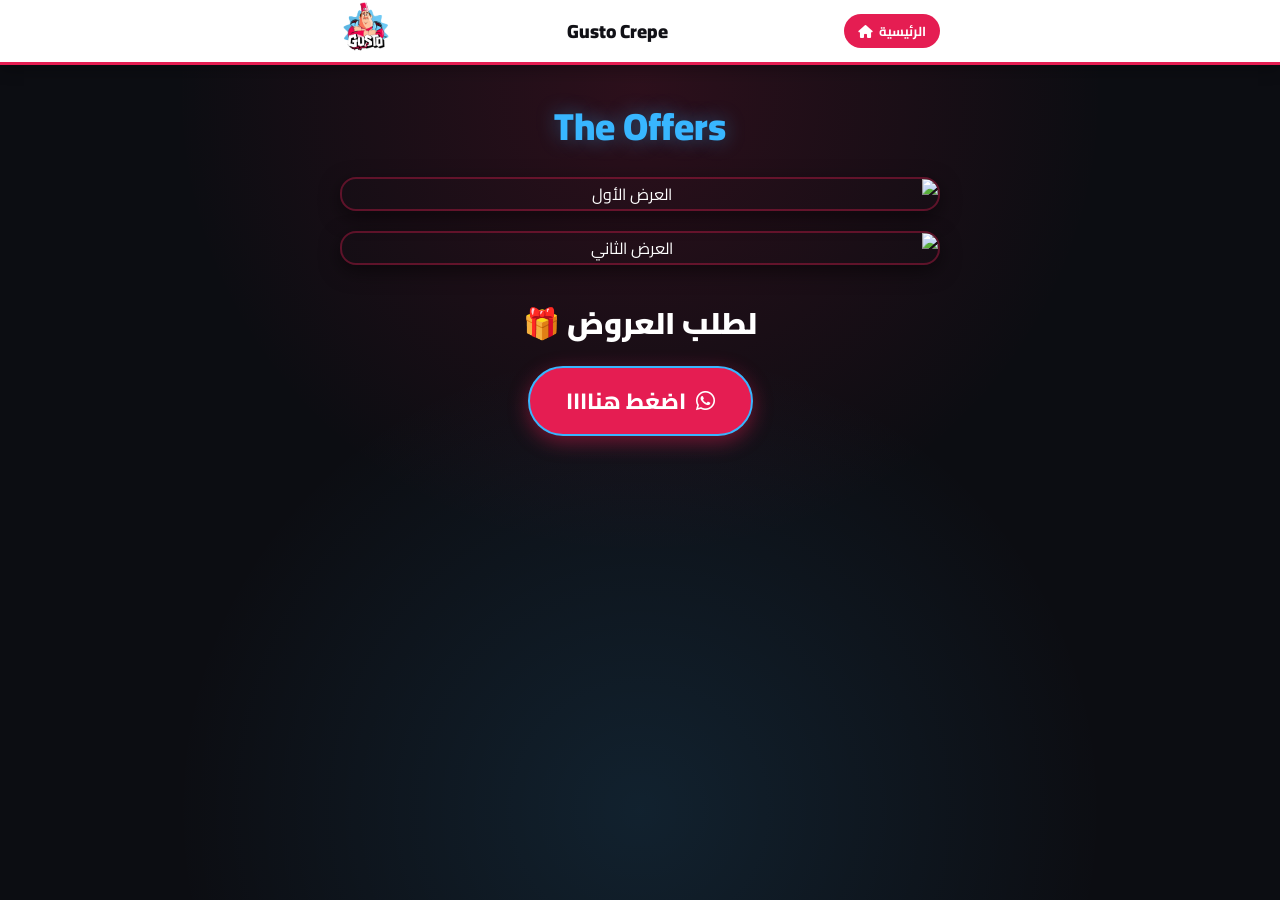
==== offers/offers.html @ 1cc4b359 "first commit - Gusto Crepe website and menu" ====
<!DOCTYPE html>
<html lang="ar">
  <head>
    <meta charset="UTF-8" />
    <meta name="viewport" content="width=device-width, initial-scale=1.0" />
    <title>Gusto Crepe >> Offers</title>

    <link rel="icon" type="image/png" href="../image/logo.png" />
    <link rel="stylesheet" href="https://cdnjs.cloudflare.com/ajax/libs/font-awesome/6.5.1/css/all.min.css" />
    <link rel="stylesheet" href="offers.css" />
    <link rel="stylesheet" href="nornalize.css" />

    <!-- Google Fonts: Cairo -->
    <link href="https://fonts.googleapis.com/css2?family=Cairo:wght@400;700;900&display=swap" rel="stylesheet" />
  </head>
  <body>
    <!--start header-->
    <!--start header-->
    <!--start header-->
    <div class="header">
      <div class="container">
        <div class="logo">
          <a href="../index.html"><img src="../image/logo.png" alt="Gusto Crepe Logo" /></a>
        </div>
        <div class="name">
          <h1><span>Gusto Crepe</span></h1>
        </div>
        <a href="../index.html" class="btn-back-home">
          <i class="fa-solid fa-house"></i>
          <span>الرئيسية</span>
        </a>
      </div>
    </div>

    <!-- The offers title -->
    <div class="title">
      <div class="container">
        <div class="text">The Offers</div>
      </div>
    </div>

    <!-- start offer -->
    <!-- start offer -->
    <div class="offer">
      <div class="container">
        <img src="image/1 (1).jpg" alt="العرض الأول" />
        <img src="image/1 (2).jpeg" alt="العرض الثاني" />
      </div>
    </div>

    <!--start click-->
    <!--start click-->
    <div class="click">
      <div class="container">
        <form>
          <div class="text">لطلب العروض 🎁</div>
          <a href="https://wa.me/201005599818" target="_blank" rel="noopener">
            <i class="fa-brands fa-whatsapp"></i>
            <span>اضغط هناااا</span>
          </a>
        </form>
      </div>
    </div>

  </body>
</html>
---- offers/offers.css ----
@import url('https://fonts.googleapis.com/css2?family=Cairo:wght@400;700;900&display=swap');

:root {
  --main-color: #E51D52;       /* Gusto Red */
  --secondary-color: #38B6FF;  /* Gusto Cyan */
  --bg-color: #0c0d12;
}

html {
  scroll-behavior: smooth;
}

* {
  -webkit-box-sizing: border-box;
  -moz-box-sizing: border-box;
  box-sizing: border-box;
  margin: 0;
  padding: 0;
}

body {
  width: 100%;
  min-height: 100vh;
  margin: 0;
  padding: 0;
  font-family: 'Cairo', sans-serif;
  background-color: var(--bg-color);
  background-image: 
    radial-gradient(circle at 50% 10%, rgba(229, 29, 82, 0.15) 0%, transparent 45%),
    radial-gradient(circle at 50% 90%, rgba(56, 182, 255, 0.12) 0%, transparent 45%);
  background-attachment: fixed;
  color: #ffffff;
  direction: rtl;
  text-align: center;
  overflow-x: hidden;
}

.container {
  width: 92%;
  max-width: 600px;
  margin: auto;
}

/* =========================================
   HEADER (Exact original feel)
========================================= */
.header {
  background-color: #ffffff;
  width: 100%;
  height: 65px;
  display: flex;
  align-items: center;
  border-bottom: 3px solid var(--main-color);
  box-shadow: 0 4px 15px rgba(0, 0, 0, 0.3);
  position: sticky;
  top: 0;
  z-index: 100;
}

.header .container {
  display: flex;
  justify-content: space-between;
  align-items: center;
  direction: ltr;
}

.header .logo img {
  width: 50px;
  height: 50px;
  object-fit: contain;
  animation: thebest 2.5s infinite ease-in-out;
}

@keyframes thebest {
  0% { transform: translateX(0); }
  50% { transform: translateX(10px); }
  100% { transform: translateX(0); }
}

.header .name h1 {
  font-size: 19px;
  font-weight: 900;
  color: #111116;
  margin: 0;
}

.header .btn-back-home {
  text-decoration: none;
  background: var(--main-color);
  color: #fff;
  padding: 5px 14px;
  border-radius: 50px;
  font-size: 13px;
  font-weight: 700;
  display: flex;
  align-items: center;
  gap: 6px;
  transition: all 0.25s ease;
}

.header .btn-back-home:hover {
  background: var(--secondary-color);
  color: #000;
  transform: scale(1.05);
}

@media (max-width: 500px) {
  .header {
    height: 55px;
  }
  .header .logo img {
    width: 42px;
    height: 42px;
  }
  .header .name h1 {
    font-size: 16px;
  }
}

/* =========================================
   TITLE
========================================= */
.title {
  margin-top: 25px;
  margin-bottom: 15px;
  text-align: center;
}

.title .text {
  font-size: 38px;
  font-weight: 900;
  color: var(--secondary-color);
  text-shadow: 0 0 20px rgba(56, 182, 255, 0.4);
}

/* =========================================
   OFFERS
========================================= */
.offer {
  width: 100%;
}

.offer .container {
  display: flex;
  flex-direction: column;
  gap: 20px;
  margin-top: 15px;
}

.offer .container img {
  width: 100%;
  height: auto;
  border-radius: 16px;
  border: 2px solid rgba(229, 29, 82, 0.35);
  box-shadow: 0 6px 20px rgba(0, 0, 0, 0.5);
  transition: transform 0.3s ease;
}

.offer .container img:hover {
  transform: scale(1.02);
  border-color: var(--secondary-color);
}

/* =========================================
   CLICK (Order section)
========================================= */
.click {
  padding: 30px 0 60px;
}

.click .container form {
  display: flex;
  flex-direction: column;
  align-items: center;
  gap: 15px;
}

.click .container form .text {
  font-size: 30px;
  font-weight: 900;
  color: #ffffff;
}

.click .container form a {
  font-size: 22px;
  font-weight: 800;
  background-color: var(--main-color);
  color: #ffffff;
  border: 2px solid var(--secondary-color);
  border-radius: 50px;
  padding: 12px 36px;
  text-decoration: none;
  display: inline-flex;
  align-items: center;
  gap: 10px;
  box-shadow: 0 6px 20px rgba(229, 29, 82, 0.45);
  transition: all 0.3s ease;
}

.click .container form a:hover {
  background-color: #25D366;
  border-color: #ffffff;
  transform: scale(1.06);
  box-shadow: 0 8px 25px rgba(37, 211, 102, 0.6);
}

@media (max-width: 500px) {
  .title .text {
    font-size: 28px;
  }
  .click .container form .text {
    font-size: 24px;
  }
  .click .container form a {
    font-size: 18px;
    padding: 10px 28px;
  }
}
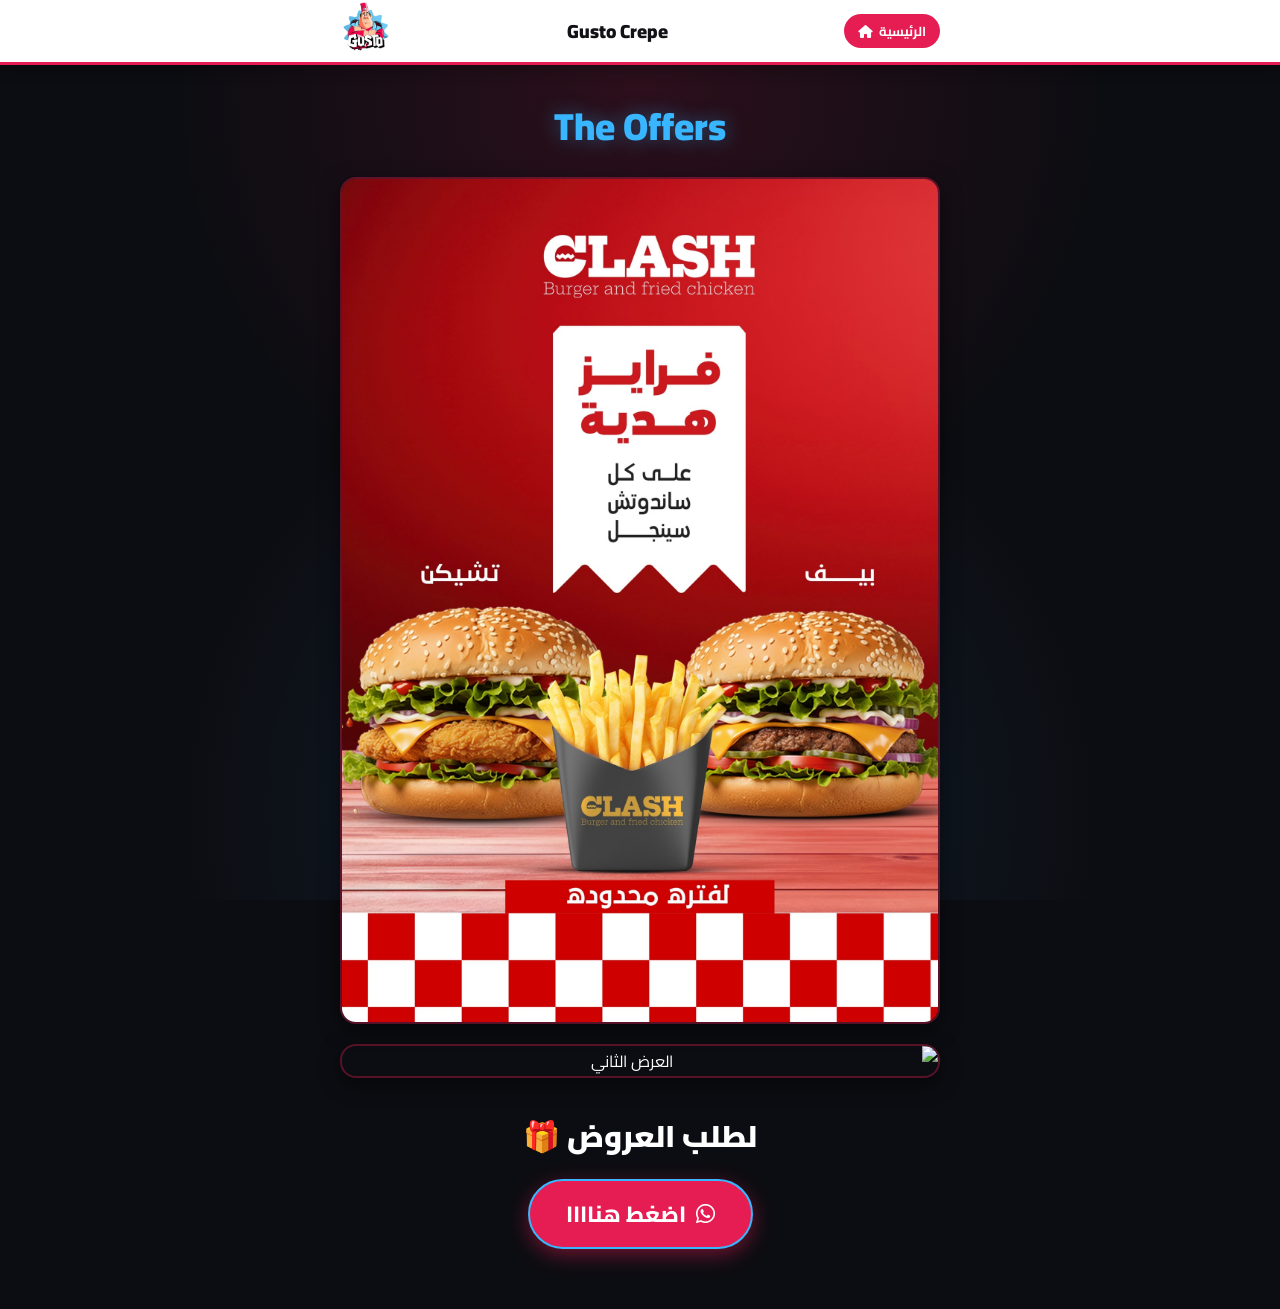
==== commit 0c5ec4ef: "Optimize and compress menu and website images to WebP and progressive JPEG, add lazy loading" ====
--- a/offers/offers.html
+++ b/offers/offers.html
@@ -43,8 +43,14 @@
     <!-- start offer -->
     <div class="offer">
       <div class="container">
-        <img src="image/1 (1).jpg" alt="العرض الأول" />
-        <img src="image/1 (2).jpeg" alt="العرض الثاني" />
+        <picture>
+          <source srcset="image/1 (1).webp" type="image/webp" />
+          <img src="image/1 (1).jpg" alt="العرض الأول" fetchpriority="high" decoding="async" />
+        </picture>
+        <picture>
+          <source srcset="image/1 (2).webp" type="image/webp" />
+          <img src="image/1 (2).jpeg" alt="العرض الثاني" loading="lazy" decoding="async" />
+        </picture>
       </div>
     </div>
 
--- a/offers/offers.css
+++ b/offers/offers.css
@@ -147,9 +147,15 @@
   margin-top: 15px;
 }
 
+.offer .container picture {
+  display: block;
+  width: 100%;
+}
+
 .offer .container img {
   width: 100%;
   height: auto;
+  display: block;
   border-radius: 16px;
   border: 2px solid rgba(229, 29, 82, 0.35);
   box-shadow: 0 6px 20px rgba(0, 0, 0, 0.5);
